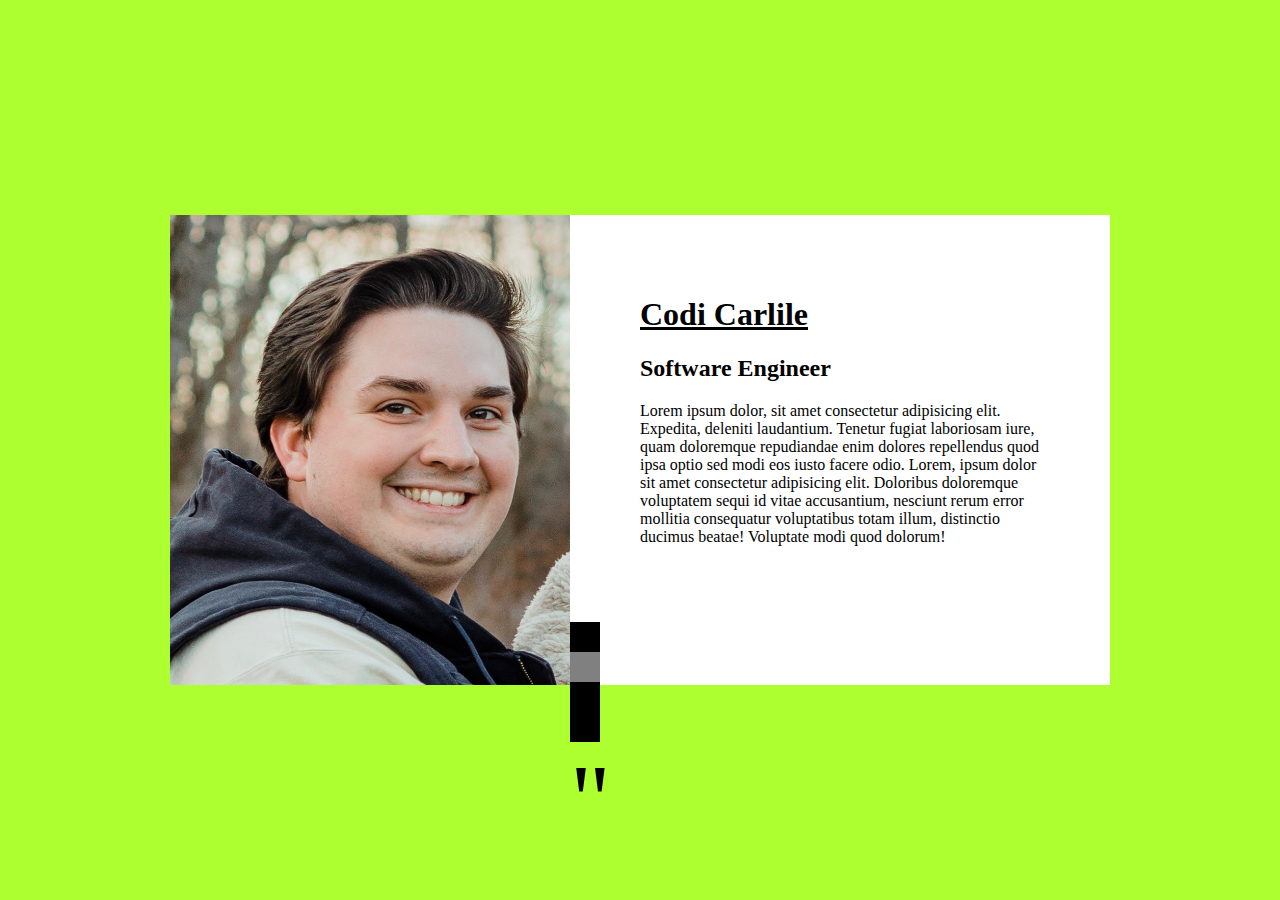
==== testimonialcard/index.html @ 45586dc6 "start" ====
<!DOCTYPE html>
<html lang="en">
<head>
    <meta charset="UTF-8">
    <meta name="viewport" content="width=device-width, initial-scale=1.0">
    <title>Document</title>
    <link rel="stylesheet" href="styles/style.css">
</head>
<body>
    <div class="card">
        <main>
            <img src="images/us-1-2001.png" alt="">

            <section>
                <div class="text">
                    <h1>Codi Carlile</h1>
                    
                    <h2>Software Engineer</h2>
                    
                    <p>Lorem ipsum dolor, sit amet consectetur adipisicing elit. Expedita, deleniti laudantium. Tenetur fugiat laboriosam iure, quam doloremque repudiandae enim dolores repellendus quod ipsa optio sed modi eos iusto facere odio. Lorem, ipsum dolor sit amet consectetur adipisicing elit. Doloribus doloremque voluptatem sequi id vitae accusantium, nesciunt rerum error mollitia consequatur voluptatibus totam illum, distinctio ducimus beatae! Voluptate modi quod dolorum!</p>
                </div>
                    
                    <div class="black_box"></div>
                    <div class="gray_box"></div>
                    <div class="black_box"></div>
                    <div class="black_box"></div>
                    
                    <div class="quotes">"</div>

            </section>

        </main>
    </div>
    
</body>
</html>
---- testimonialcard/styles/style.css ----
body {
    background-color: greenyellow;
}

.card {
    height: 470px;
    width: 940px;
    margin: 0;
    position: absolute;
    top: 50%;
    left: 50%;
    -ms-transform: translate(-50%, -50%);
    transform: translate(-50%, -50%);
}

main {
   display: grid;
   grid-template-columns: 400px 540px;
}

img {
    height: 470px;
    width: 400px;
}

section {
    height: 470px;
    width: 540px;
    background-color: white;
    margin-bottom: auto;
    margin-left: auto;
}

.text {
    padding: 60px 70px;

}

h1 {
    text-decoration: underline;
}

h2 {

}

p {

}

.black_box {
    background-color: black;
    height: 30px;
    width: 30px;
    padding: 50 px;
}

.gray_box {
    background-color: gray;
    height: 30px;
    width: 30px;
    padding: 50 px;
}

.quotes {
    
    font-size: 100px;    
}
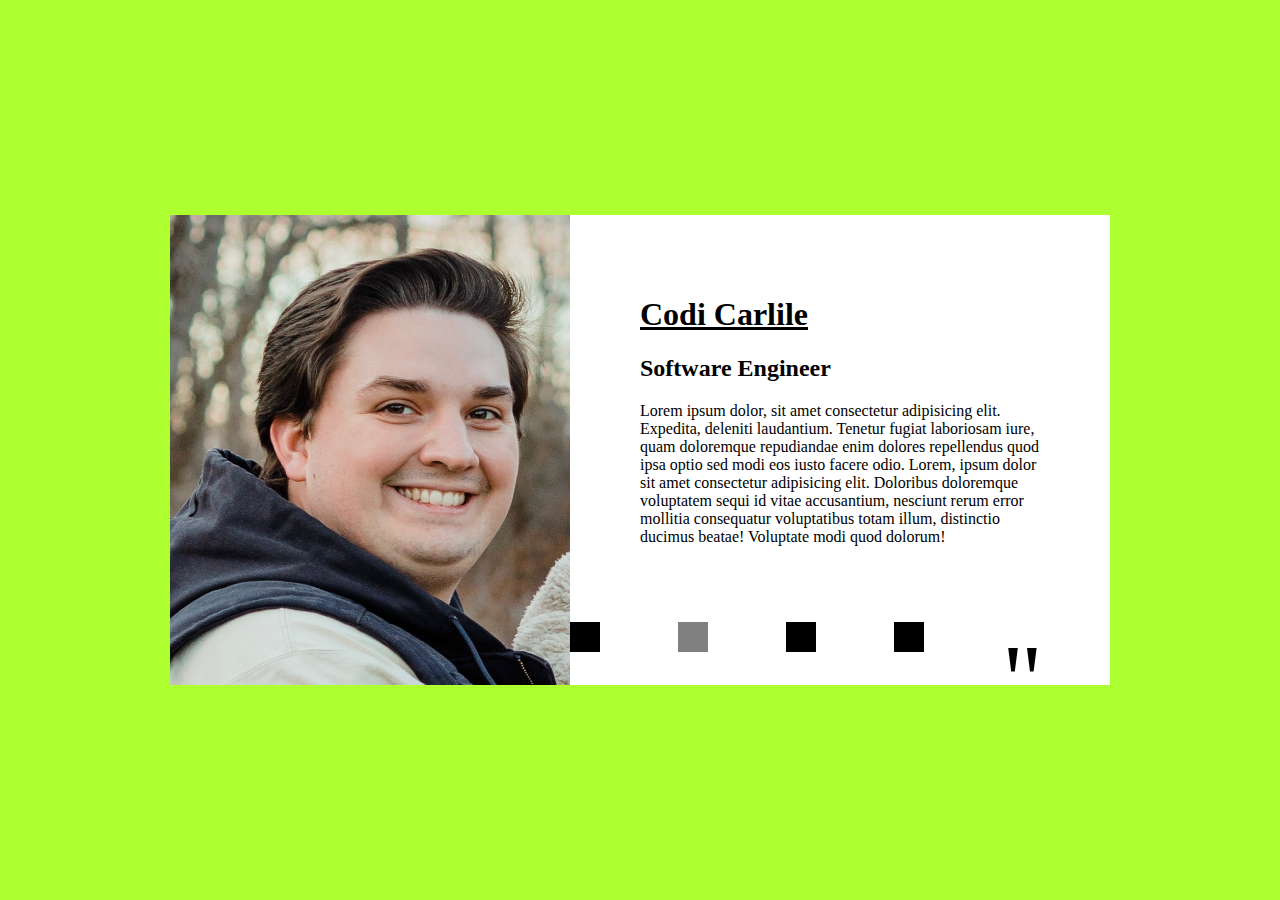
==== commit 47739556: "update" ====
--- a/testimonialcard/index.html
+++ b/testimonialcard/index.html
@@ -19,6 +19,8 @@
                     
                     <p>Lorem ipsum dolor, sit amet consectetur adipisicing elit. Expedita, deleniti laudantium. Tenetur fugiat laboriosam iure, quam doloremque repudiandae enim dolores repellendus quod ipsa optio sed modi eos iusto facere odio. Lorem, ipsum dolor sit amet consectetur adipisicing elit. Doloribus doloremque voluptatem sequi id vitae accusantium, nesciunt rerum error mollitia consequatur voluptatibus totam illum, distinctio ducimus beatae! Voluptate modi quod dolorum!</p>
                 </div>
+
+                <div class="boxes">
                     
                     <div class="black_box"></div>
                     <div class="gray_box"></div>
@@ -26,7 +28,9 @@
                     <div class="black_box"></div>
                     
                     <div class="quotes">"</div>
-
+                    
+                </div>
+            
             </section>
 
         </main>
--- a/testimonialcard/styles/style.css
+++ b/testimonialcard/styles/style.css
@@ -48,6 +48,11 @@
 
 }
 
+.boxes {
+    display: grid;
+    grid-template-columns: 1fr 1fr 1fr 1fr 1fr;
+}
+
 .black_box {
     background-color: black;
     height: 30px;
